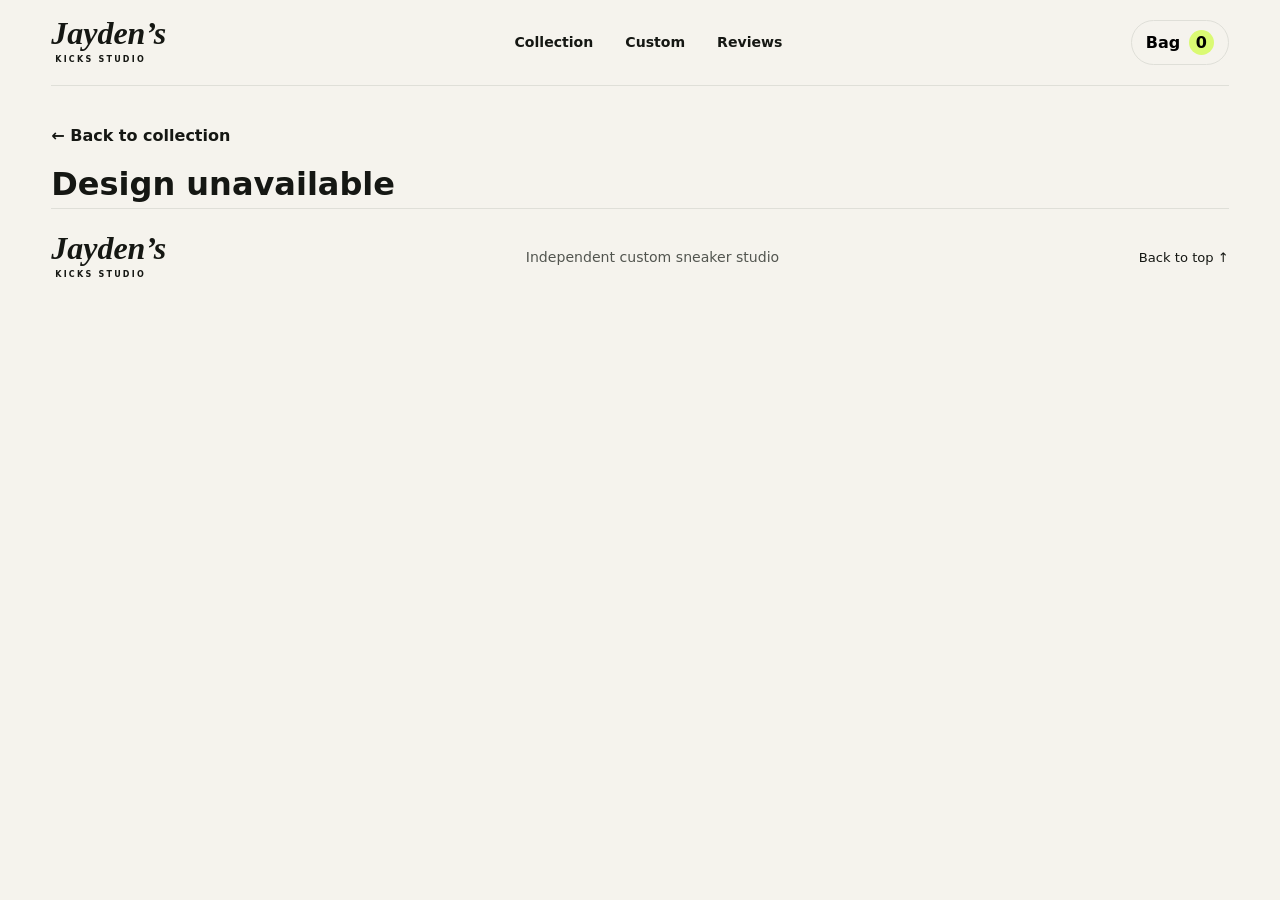
==== product.html @ f0abf8bf "Add Jayden's Kicks storefront" ====
<!doctype html>
<html lang="en">
<head>
<meta charset="utf-8">
<meta name="viewport" content="width=device-width, initial-scale=1">
<meta name="theme-color" content="#f8f7f3">
<meta name="description" content="Explore Jayden’s custom sneaker designs, choose your size, and build an order request.">
<title>Jayden’s Kicks — Wear Something Different</title>
<link rel="stylesheet" href="style.css">
<script src="script.js" defer></script><script src="upgrade.js" defer></script>
</head>
<body id="top">
<header class="shell"><a class="logo" href="#top">Jayden’s<span>KICKS STUDIO</span></a><nav aria-label="Main"><a href="#collection">Collection</a><a href="#process">How it works</a></nav><button class="bag" data-bag>Bag <span id="count">0</span></button></header>
<main class="shell"></main>
<footer class="shell"><a class="logo" href="#top">Jayden’s<span>KICKS STUDIO</span></a><p>Independent custom sneaker studio</p><a href="#top">Back to top ↑</a></footer>
<dialog id="custom" aria-labelledby="design-title"><div class="dialog-head"><p class="tag">CUSTOMIZE YOUR PAIR</p><button type="button" data-close aria-label="Close">×</button></div><h2 id="design-title"></h2><p id="design-info"></p><form id="custom-form"><label>Size (US men’s)<select name="size" required><option value="">Choose your size</option></select></label><label>Color<select name="color"></select></label><label>Customization notes <small>(optional)</small><textarea name="notes" maxlength="300" rows="3" placeholder="Tell Jayden what you have in mind"></textarea></label><button class="button">Add to bag <span id="design-price"></span></button></form></dialog>
<dialog id="checkout" aria-labelledby="bag-title"><div class="dialog-head"><p class="tag">ORDER REQUEST</p><button type="button" data-close aria-label="Close">×</button></div><h2 id="bag-title">Your bag<span>.</span></h2><div id="items"></div><form id="order-form"><div class="subtotal"><b>Estimated subtotal</b><strong id="total"></strong></div><p class="fine">Final pricing, shipping, and availability are subject to confirmation.</p><label>Preferred payment method<select name="payment" required><option value="">Choose a method</option><option>Card via secure payment link</option><option>PayPal invoice</option></select></label><p class="notice">Preview checkout: save a copy of your request. No order is sent and no payment is taken.</p><button class="button">Download order request <span>↓</span></button><p id="order-status" role="status"></p></form></dialog>
<p class="toast" id="toast" role="status" hidden></p>
</body>
</html>
---- style.css ----
:root{--paper:#f8f7f3;--ink:#151713;--muted:#52554f;--blue:#2448e9;--line:#dfdfd8;--lime:#dcfa7a;font:16px/1.5 system-ui,sans-serif;color:var(--ink);background:var(--paper)}*{box-sizing:border-box}body{margin:0}a{color:inherit;text-decoration:none}button,select,textarea{font:inherit}button{cursor:pointer}button:focus-visible,a:focus-visible,select:focus-visible,textarea:focus-visible{outline:3px solid #6b44fa;outline-offset:4px}h1,h2,h3,p{margin:0}.shell{width:min(1320px,92vw);margin-inline:auto}header,footer{display:flex;align-items:center;justify-content:space-between;gap:18px}header{height:86px;border-bottom:1px solid var(--line);margin-bottom:26px!important}nav{display:flex;gap:32px;font-size:.88rem;font-weight:700}.logo{font:bold italic 32px/.88 Georgia,serif;white-space:nowrap}.logo span{display:block;font:800 8px/1.5 system-ui;letter-spacing:.28em;margin:7px 0 0 4px}.bag,.dialog-head button,.card-end button{background:transparent;border:1px solid var(--line);border-radius:100px;padding:9px 14px;font-weight:750}.bag span{display:inline-grid;place-items:center;background:var(--lime);width:25px;height:25px;border-radius:50%;margin-left:3px}.hero{display:grid;grid-template-columns: .92fr 1.08fr;min-height:460px;border:1px solid var(--line);border-radius:20px;overflow:hidden;background:#eeeee7}.intro{padding:clamp(25px,4.4vw,72px);align-self:center}.tag{font-size:.66rem;font-weight:850;letter-spacing:.15em}.tag i{display:inline-block;width:8px;height:8px;background:var(--blue);border-radius:50%;margin-right:5px}.hero h1{font-weight:900;font-size:clamp(3rem,5.9vw,6.4rem);letter-spacing:-.085em;line-height:.94;margin:22px 0}.hero em{font-family:Georgia,cursive;color:var(--blue);display:block;letter-spacing:-.09em}.lead{color:var(--muted);max-width:310px;margin-bottom:25px}.button{display:inline-flex;justify-content:space-between;align-items:center;gap:25px;padding:12px 18px;min-height:49px;background:var(--ink);color:white;border:0;border-radius:9px;font-size:.89rem;font-weight:750}.button:hover{background:var(--blue)}.button span{color:var(--lime)}.art{background-image:url(sneakers.png);background-size:200% 200%;background-repeat:no-repeat}.feature{position:relative;background-color:#284ed5;min-height:340px;background-position:0 0;color:white}.feature-label,.feature-caption,.product span{position:absolute;font-weight:800;letter-spacing:.09em;font-size:.66rem;border-radius:30px;padding:6px 10px}.feature-label,.product span{top:17px;left:17px;background:var(--lime);color:var(--ink)}.feature-caption{bottom:16px;right:16px;background:#171a39;color:white}.strip{display:flex;justify-content:space-around;gap:12px;margin:16px 0 54px;background:var(--lime);padding:10px;border-radius:8px;font-size:.67rem;font-weight:850;letter-spacing:.12em;text-align:center}.section-head{display:flex;align-items:end;justify-content:space-between;gap:14px;margin-bottom:20px}.section-head>p,.fine,.card-body p,.process li p,footer p{color:var(--muted);font-size:.88rem}.section-head>p{text-align:right}h2{font-size:clamp(2.25rem,4.4vw,4.3rem);font-weight:900;letter-spacing:-.075em;line-height:1.1;margin-top:8px}h2 span{color:var(--blue)}.grid,.process ol{display:grid;grid-template-columns:repeat(3,minmax(0,1fr));gap:16px}article{border:1px solid var(--line);border-radius:14px;overflow:hidden;background:#fff}.product{display:block;width:100%;border:0;aspect-ratio:1.5;position:relative;transition:filter .2s}.product:hover{filter:saturate(1.25) brightness(1.04)}.koi{background-color:#cedcf0;background-position:100% 0}.galaxy{background-color:#d8cce9;background-position:0 100%}.flame{background-color:#cde8e9;background-position:100% 100%}.product span{background:var(--paper)}.card-body{padding:16px}.card-title,.card-end,.subtotal,.dialog-head,.item{display:flex;align-items:center;justify-content:space-between;gap:8px}.card-title h3{font-size:clamp(1rem,1.6vw,1.35rem);letter-spacing:-.04em}.card-body p{margin:5px 0 14px}.card-end{border-top:1px solid var(--line);padding-top:12px;font-size:.78rem;font-weight:700}.card-end button{font-size:1.1rem;padding:0;width:42px;height:42px}.card-end button:hover{background:var(--lime)}.fine{margin:12px 0;font-size:.78rem}.process{margin:62px 0 32px;background:#eeeee7;border-radius:16px;padding:clamp(22px,4vw,50px)}.process ol{list-style:none;padding:0;margin:22px 0 0}.process li{border-top:1px solid #cdcec6;padding-top:10px}footer{border-top:1px solid var(--line);padding:25px 0 36px;font-size:.82rem}dialog{width:min(490px,92vw);max-height:90dvh;border:1px solid var(--line);border-radius:17px;padding:22px;background:var(--paper);color:var(--ink)}dialog::backdrop{background:#111927a8}dialog h2{font-size:2.3rem;margin-bottom:10px}.dialog-head button{font-size:1.35rem;padding:1px 11px}form,label{display:grid;gap:8px}form{margin-top:14px;gap:14px}label{font-size:.9rem;font-weight:700}textarea,select{padding:10px;background:white;border:1px solid #a9aba3;border-radius:6px;width:100%;color:var(--ink)}.notice{background:#edf2d9;padding:10px;border-radius:6px;font-size:.84rem}.item{padding:10px 0;border-bottom:1px solid var(--line);overflow-wrap:anywhere}.item small{display:block}.item button{background:none;border:0;text-decoration:underline}.toast{position:fixed;z-index:1;bottom:20px;right:4vw;background:var(--ink);color:white;border-radius:8px;padding:12px 16px} [hidden]{display:none!important}@media(max-width:740px){header{height:68px;margin-bottom:14px!important}nav{gap:10px;font-size:.78rem}nav a:last-child{display:none}.hero{grid-template-columns:1fr}.feature{min-height:0;aspect-ratio:1.5}.strip{margin-bottom:36px;font-size:.56rem;letter-spacing:.035em}.section-head{align-items:start;flex-direction:column}.section-head>p{text-align:left}.grid,.process ol{grid-template-columns:1fr}.process{margin-top:34px}footer p{display:none}}@media(prefers-reduced-motion:reduce){*{transition:none!important}}


/* Storefront and product pages */
:root{--paper:#f5f3ed;--blue:#2144da;--lime:#dafa73}
nav a:hover,.back:hover{color:var(--blue)}
.hero{background:#eae8df;border-radius:24px}
.hero .button{background:var(--blue)}
.hero .button:hover{background:var(--ink)}
.feature{aspect-ratio:1.5;align-self:stretch}
.product-link{display:block;height:100%}
.product-link:hover .product{filter:saturate(1.12)}
.card-title{align-items:baseline}
.stock{display:inline-block;width:fit-content;background:#e8edda;color:#334225;padding:4px 9px;border-radius:20px;font-weight:750;font-size:.75rem}
.jade,.sunset,.storm{background-image:url(studio-pairs.png);background-size:300% 100%}
.jade{background-position:left center;background-color:#aab49b}
.sunset{background-position:center;background-color:#edb49a}
.storm{background-position:right center;background-color:#abb4bf}
.studio-panel,.detail{display:grid;grid-template-columns:1fr 1fr;gap:clamp(20px,5vw,70px);margin:30px 0;padding:clamp(18px,4vw,48px);border-radius:22px;background:#fff;border:1px solid var(--line)}
.studio-panel h2{margin-bottom:12px}
.studio-panel form{margin:0}
.fields{display:grid;grid-template-columns:1fr 1fr;gap:12px}
input{width:100%;min-width:0;padding:10px;border:1px solid #a9aba3;border-radius:6px;font:inherit}
input:focus-visible{outline:3px solid var(--blue);outline-offset:2px}
.back{display:inline-block;padding:12px 0;font-weight:750}
.detail{align-items:center;margin-top:5px;padding:0;overflow:hidden;gap:0}
.detail .product{aspect-ratio:1.5}
.detail-copy{padding:clamp(18px,4vw,45px)}
.detail h1{font-size:clamp(2rem,5vw,4.5rem);line-height:1;letter-spacing:-.07em;margin:8px 0}
.price{font-size:1.4rem;font-weight:800;margin-bottom:10px}
dt{font-weight:800}
dd{margin:0 0 9px;color:var(--muted)}
.review-section{margin:25px 0}
#review-list{margin-top:12px;overflow-wrap:anywhere}
#review-list article{padding:12px;margin:10px 0;background:var(--paper)}
@media(max-width:740px){
  header{height:auto;min-height:68px;flex-wrap:wrap;gap:5px;padding:10px 0}
  header nav{order:3;width:100%;justify-content:space-between}
  nav a,nav a:last-child{display:inline-flex;align-items:center;min-height:44px}
  .feature{grid-row:1}
  .intro{padding:23px}
  .hero h1{font-size:clamp(2.65rem,10vw,4.7rem)}
  .feature-label{top:9px;left:9px}
  .studio-panel,.detail{grid-template-columns:1fr}
  .card-end{flex-wrap:wrap}
}
@media(max-width:385px){.fields{grid-template-columns:1fr}}

/* Keep each photo at the native proportions of its contact-sheet tile. */
.hero{min-height:0;align-items:center}
.feature{align-self:center;width:100%;aspect-ratio:3 / 2;min-height:0}
.product,.detail .product{aspect-ratio:3 / 2}
.jade,.sunset,.storm{background-size:300% auto}
.card-title strong{white-space:nowrap}
.card-body,.detail-copy,.studio-panel>*,.intro{min-width:0}
.fields{grid-template-columns:repeat(2,minmax(0,1fr))}
input,select,textarea{min-height:44px}
@media(max-width:740px){
  .shell{width:calc(100% - 28px)}
  .hero{grid-template-columns:minmax(0,1fr)}
  .feature{align-self:start}
  header nav a{justify-content:center;padding-inline:8px}
  input,select,textarea{font-size:16px}
  .studio-panel .button,.detail-copy .button{width:100%}
  dialog{max-height:calc(100dvh - 24px)}
}
@media(max-width:480px){
  .fields{grid-template-columns:minmax(0,1fr)}
  .card-body{padding:14px}
}
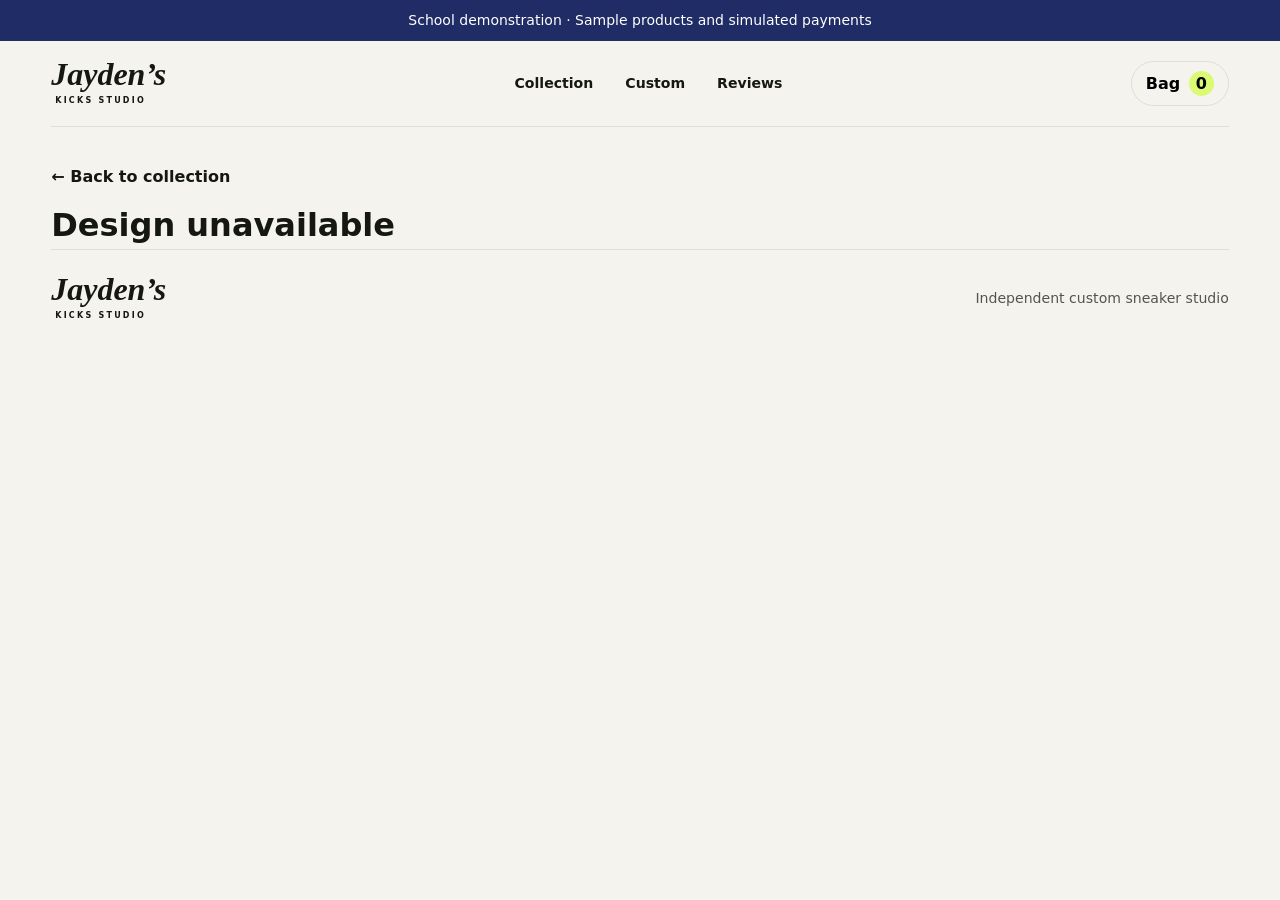
==== commit ee8ca9b2: "Save demo requests orders and shared reviews with confirmation" ====
--- a/product.html
+++ b/product.html
@@ -7,15 +7,25 @@
 <meta name="description" content="Explore Jayden’s custom sneaker designs, choose your size, and build an order request.">
 <title>Jayden’s Kicks — Wear Something Different</title>
 <link rel="stylesheet" href="style.css">
-<script src="script.js" defer></script><script src="upgrade.js" defer></script>
+<script src="demo-api.js" defer></script><script src="script.js" defer></script><script src="upgrade.js" defer></script>
 </head>
-<body id="top">
+<body id="top"><p class="demo-banner">School demonstration · Sample products and simulated payments</p>
 <header class="shell"><a class="logo" href="#top">Jayden’s<span>KICKS STUDIO</span></a><nav aria-label="Main"><a href="#collection">Collection</a><a href="#process">How it works</a></nav><button class="bag" data-bag>Bag <span id="count">0</span></button></header>
 <main class="shell"></main>
-<footer class="shell"><a class="logo" href="#top">Jayden’s<span>KICKS STUDIO</span></a><p>Independent custom sneaker studio</p><a href="#top">Back to top ↑</a></footer>
+<footer class="shell"><a class="logo" href="#top">Jayden’s<span>KICKS STUDIO</span></a><p>Independent custom sneaker studio</p></footer>
 <dialog id="custom" aria-labelledby="design-title"><div class="dialog-head"><p class="tag">CUSTOMIZE YOUR PAIR</p><button type="button" data-close aria-label="Close">×</button></div><h2 id="design-title"></h2><p id="design-info"></p><form id="custom-form"><label>Size (US men’s)<select name="size" required><option value="">Choose your size</option></select></label><label>Color<select name="color"></select></label><label>Customization notes <small>(optional)</small><textarea name="notes" maxlength="300" rows="3" placeholder="Tell Jayden what you have in mind"></textarea></label><button class="button">Add to bag <span id="design-price"></span></button></form></dialog>
-<dialog id="checkout" aria-labelledby="bag-title"><div class="dialog-head"><p class="tag">ORDER REQUEST</p><button type="button" data-close aria-label="Close">×</button></div><h2 id="bag-title">Your bag<span>.</span></h2><div id="items"></div><form id="order-form"><div class="subtotal"><b>Estimated subtotal</b><strong id="total"></strong></div><p class="fine">Final pricing, shipping, and availability are subject to confirmation.</p><label>Preferred payment method<select name="payment" required><option value="">Choose a method</option><option>Card via secure payment link</option><option>PayPal invoice</option></select></label><p class="notice">Preview checkout: save a copy of your request. No order is sent and no payment is taken.</p><button class="button">Download order request <span>↓</span></button><p id="order-status" role="status"></p></form></dialog>
+<dialog id="checkout" aria-labelledby="bag-title"><div class="dialog-head"><p class="tag">ORDER REQUEST</p><button type="button" data-close aria-label="Close">×</button></div><h2 id="bag-title">Your bag<span>.</span></h2><div id="items"></div><form id="order-form"><div class="subtotal"><b>Estimated subtotal</b><strong id="total"></strong></div><p class="fine">Final pricing, shipping, and availability are subject to confirmation.</p><fieldset><legend>Demo shipping details</legend><p class="fine">Use fictional details for this school demonstration.</p>
+<label>Name<input name="name" required maxlength="150" placeholder="Alex Example"></label>
+<label>Email<input name="email" type="email" required maxlength="150" placeholder="alex@example.com"></label>
+<label>Street address<input name="address" required maxlength="150" placeholder="123 Example Street"></label>
+<div class="fields"><label>City<input name="city" required maxlength="150"></label><label>Postal code<input name="postal" required maxlength="150"></label></div>
+<label>Country<input name="country" required maxlength="150"></label></fieldset>
+<fieldset><legend>Demo payment</legend><p>Sample card •••• 4242</p><p class="fine">Simulated card payment. No real card details needed.</p></fieldset>
+<p class="notice">School demonstration. Orders are saved for testing and no payment is charged. Shipping and tax are not calculated.</p>
+<button class="button" type="submit">Place demo order</button><p id="order-status" role="status"></p></form></dialog>
 <p class="toast" id="toast" role="status" hidden></p>
 </body>
 </html>
 
+
+
--- a/style.css
+++ b/style.css
@@ -68,3 +68,12 @@
   .fields{grid-template-columns:minmax(0,1fr)}
   .card-body{padding:14px}
 }
+
+.trust-info{display:grid;grid-template-columns:repeat(2,minmax(0,1fr));gap:20px;padding:22px 0;margin-bottom:24px;border-bottom:1px solid var(--line)}
+.trust-info strong{font-size:1rem}
+.trust-info p{font-size:1rem;color:var(--muted);margin-top:6px}
+@media(max-width:600px){.trust-info{grid-template-columns:1fr}}
+.demo-banner{margin:0;padding:10px 16px;background:#202c65;color:white;text-align:center;font-size:.875rem}
+fieldset{border:1px solid var(--line);border-radius:8px;display:grid;gap:12px;padding:14px;min-width:0}
+legend{font-weight:750}
+button:disabled{opacity:.65;cursor:wait}
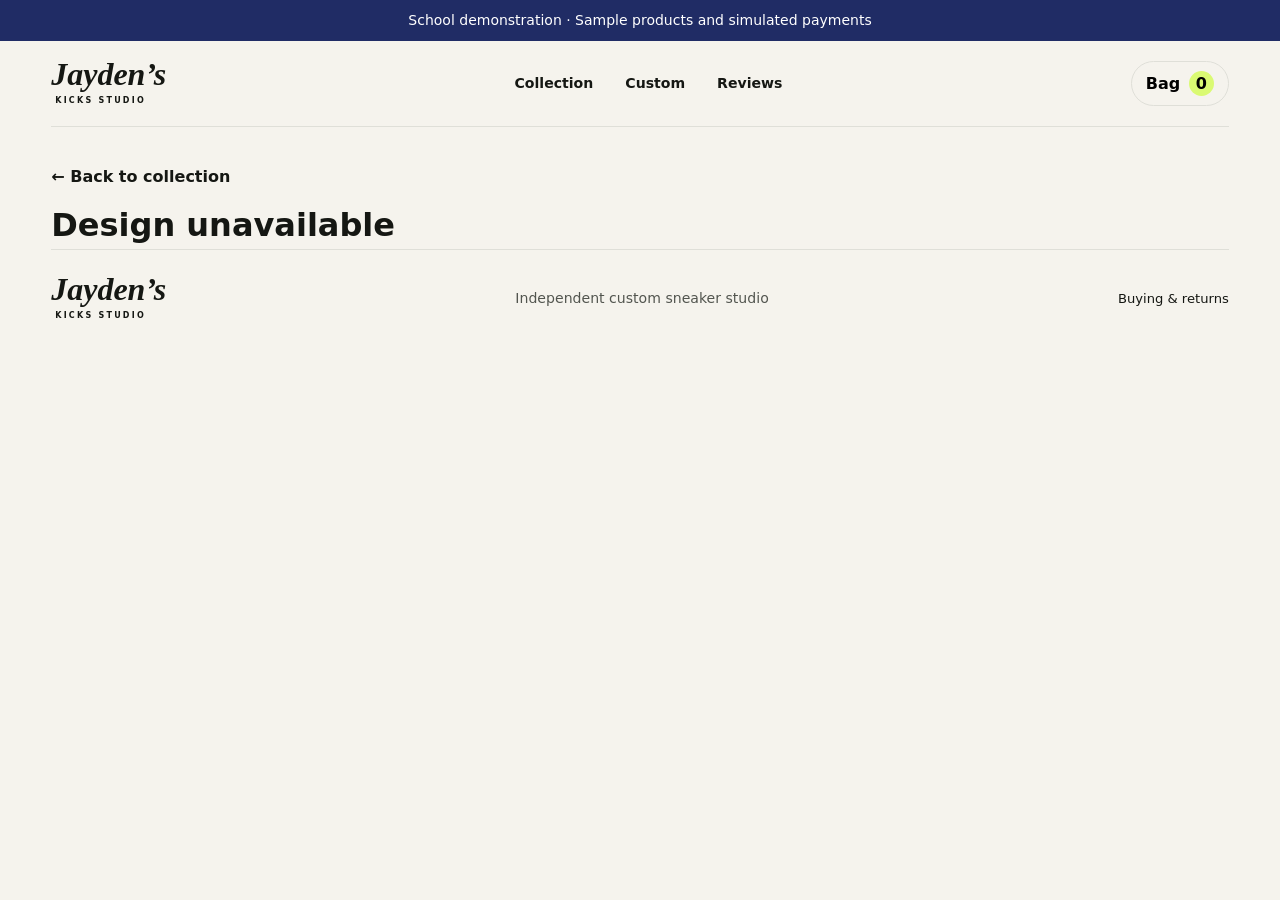
==== commit 90d748c3: "Add purchase and return policy information with pending business terms" ====
--- a/product.html
+++ b/product.html
@@ -12,7 +12,7 @@
 <body id="top"><p class="demo-banner">School demonstration · Sample products and simulated payments</p>
 <header class="shell"><a class="logo" href="#top">Jayden’s<span>KICKS STUDIO</span></a><nav aria-label="Main"><a href="#collection">Collection</a><a href="#process">How it works</a></nav><button class="bag" data-bag>Bag <span id="count">0</span></button></header>
 <main class="shell"></main>
-<footer class="shell"><a class="logo" href="#top">Jayden’s<span>KICKS STUDIO</span></a><p>Independent custom sneaker studio</p></footer>
+<footer class="shell"><a class="logo" href="#top">Jayden’s<span>KICKS STUDIO</span></a><p>Independent custom sneaker studio</p><a href="terms.html">Buying &amp; returns</a></footer>
 <dialog id="custom" aria-labelledby="design-title"><div class="dialog-head"><p class="tag">CUSTOMIZE YOUR PAIR</p><button type="button" data-close aria-label="Close">×</button></div><h2 id="design-title"></h2><p id="design-info"></p><form id="custom-form"><label>Size (US men’s)<select name="size" required><option value="">Choose your size</option></select></label><label>Color<select name="color"></select></label><label>Customization notes <small>(optional)</small><textarea name="notes" maxlength="300" rows="3" placeholder="Tell Jayden what you have in mind"></textarea></label><button class="button">Add to bag <span id="design-price"></span></button></form></dialog>
 <dialog id="checkout" aria-labelledby="bag-title"><div class="dialog-head"><p class="tag">ORDER REQUEST</p><button type="button" data-close aria-label="Close">×</button></div><h2 id="bag-title">Your bag<span>.</span></h2><div id="items"></div><form id="order-form"><div class="subtotal"><b>Estimated subtotal</b><strong id="total"></strong></div><p class="fine">Final pricing, shipping, and availability are subject to confirmation.</p><fieldset><legend>Demo shipping details</legend><p class="fine">Use fictional details for this school demonstration.</p>
 <label>Name<input name="name" required maxlength="150" placeholder="Alex Example"></label>
@@ -22,10 +22,11 @@
 <label>Country<input name="country" required maxlength="150"></label></fieldset>
 <fieldset><legend>Demo payment</legend><p>Sample card •••• 4242</p><p class="fine">Simulated card payment. No real card details needed.</p></fieldset>
 <p class="notice">School demonstration. Orders are saved for testing and no payment is charged. Shipping and tax are not calculated.</p>
-<button class="button" type="submit">Place demo order</button><p id="order-status" role="status"></p></form></dialog>
+<p class="fine">Read our <a href="terms.html" target="_blank" rel="noopener">purchase and returns information (opens a new tab)</a> before continuing.</p><button class="button" type="submit">Place demo order</button><p id="order-status" role="status"></p></form></dialog>
 <p class="toast" id="toast" role="status" hidden></p>
 </body>
 </html>
 
 
 
+
--- a/style.css
+++ b/style.css
@@ -77,3 +77,11 @@
 fieldset{border:1px solid var(--line);border-radius:8px;display:grid;gap:12px;padding:14px;min-width:0}
 legend{font-weight:750}
 button:disabled{opacity:.65;cursor:wait}
+
+.policy{max-width:850px;padding-bottom:35px}
+.policy h1{font-size:clamp(2rem,6vw,3.6rem);line-height:1.1;letter-spacing:-.05em}
+.policy section{margin:28px 0}
+.policy h2{font-size:1.5rem;letter-spacing:-.03em;margin-bottom:10px}
+.policy p+p{margin-top:12px}
+.policy a,.fine a{text-decoration:underline;text-underline-offset:3px}
+footer{flex-wrap:wrap}
